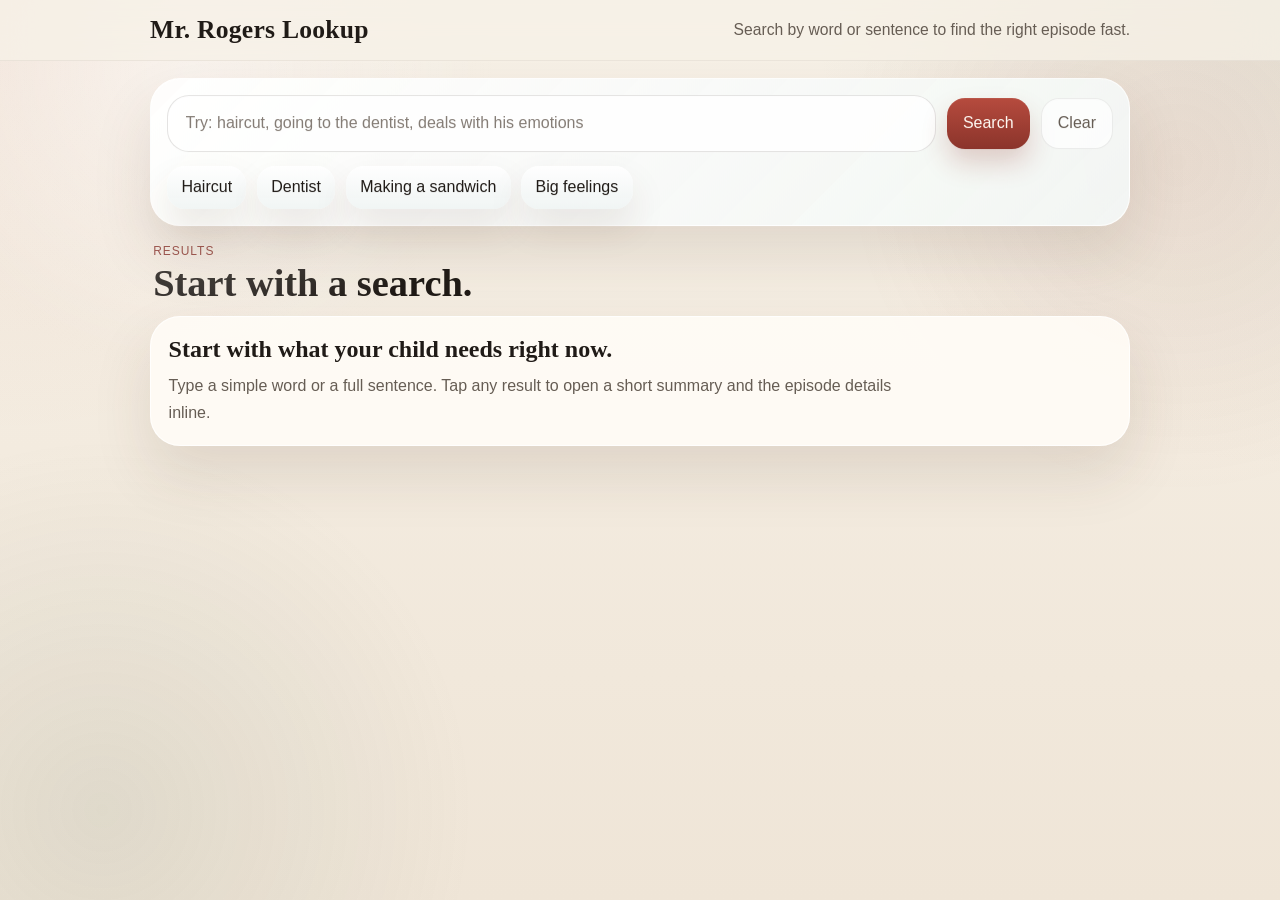
==== index.html @ 62a2e0cd "Publish site from source repo" ====
<!doctype html>
<html lang="en">
<head>
    <meta charset="utf-8">
    <meta name="viewport" content="width=device-width, initial-scale=1">
    <title>Mr. Rogers Lookup</title>
    <meta name="description" content="Search Mister Rogers' Neighborhood episodes by keyword or sentence.">
    <link rel="icon" href="favicon.svg" type="image/svg+xml">
    <link rel="stylesheet" href="assets/styles.css">
</head>
<body>
    <div class="page-glow" aria-hidden="true"></div>

    <header class="topbar">
        <div class="topbar-inner">
            <p class="brand-mark">Mr. Rogers Lookup</p>
            <p class="brand-copy">Search by word or sentence to find the right episode fast.</p>
        </div>
    </header>

    <main class="app-shell">
        <section class="search-panel">
            <form class="search-bar" id="searchForm" autocomplete="off">
                <label class="search-field" for="searchInput">
                    <span class="visually-hidden">Search episodes</span>
                    <input id="searchInput" name="q" type="search" placeholder="Try: haircut, going to the dentist, deals with his emotions" inputmode="search">
                </label>
                <button class="search-button" type="submit">Search</button>
                <button class="ghost-button" id="clearQueryButton" type="button">Clear</button>
            </form>

            <div class="starter-row" aria-label="Sample searches">
                <button class="starter-pill" type="button" data-sample-query="haircut">Haircut</button>
                <button class="starter-pill" type="button" data-sample-query="dentist">Dentist</button>
                <button class="starter-pill" type="button" data-sample-query="making a sandwich">Making a sandwich</button>
                <button class="starter-pill" type="button" data-sample-query="deals with his emotions">Big feelings</button>
            </div>
        </section>

        <section class="results-shell">
            <div class="results-toolbar">
                <div>
                    <p class="results-label">Results</p>
                    <h1 id="resultsSummary">Loading episodes...</h1>
                </div>
            </div>

            <section class="empty-state" id="emptyState">
                <h2>Start with what your child needs right now.</h2>
                <p>Type a simple word or a full sentence. Tap any result to open a short summary and the episode details inline.</p>
            </section>

            <div class="results-list" id="resultsList" aria-live="polite"></div>
        </section>
    </main>

    <script src="assets/vendor/jquery-3.7.1.min.js"></script>
    <script src="assets/app.js"></script>
</body>
</html>
---- assets/styles.css ----
:root {
    --paper: #f5efe4;
    --cream: #fcf8f2;
    --cloud: #eef4f3;
    --card: rgba(255, 252, 247, 0.9);
    --card-strong: rgba(255, 255, 255, 0.94);
    --berry: #b64b3e;
    --berry-deep: #8b342b;
    --moss: #6d7f6a;
    --ink: #201b17;
    --muted: #665d54;
    --line: rgba(32, 27, 23, 0.1);
    --line-strong: rgba(32, 27, 23, 0.16);
    --shadow-lg: 0 28px 60px rgba(77, 48, 34, 0.12);
    --shadow-md: 0 18px 36px rgba(77, 48, 34, 0.1);
    --radius-xl: 30px;
    --radius-lg: 24px;
    --radius-md: 18px;
    --radius-sm: 14px;
}

* {
    box-sizing: border-box;
}

html {
    scroll-behavior: smooth;
}

body {
    margin: 0;
    min-height: 100vh;
    color: var(--ink);
    font-family: "Avenir Next", "Segoe UI", "Trebuchet MS", sans-serif;
    background:
        radial-gradient(circle at top left, rgba(182, 75, 62, 0.08), transparent 28%),
        radial-gradient(circle at top right, rgba(109, 127, 106, 0.12), transparent 30%),
        linear-gradient(180deg, #f7f1e7 0%, #efe5d7 100%);
}

a {
    color: var(--berry-deep);
}

button,
input {
    font: inherit;
}

.visually-hidden {
    position: absolute;
    width: 1px;
    height: 1px;
    padding: 0;
    margin: -1px;
    overflow: hidden;
    clip: rect(0, 0, 0, 0);
    white-space: nowrap;
    border: 0;
}

.page-glow {
    position: fixed;
    inset: 0;
    pointer-events: none;
    background:
        radial-gradient(circle at 15% 8%, rgba(255, 255, 255, 0.45), transparent 22%),
        radial-gradient(circle at 92% 18%, rgba(182, 75, 62, 0.08), transparent 24%),
        radial-gradient(circle at 8% 90%, rgba(109, 127, 106, 0.12), transparent 26%);
}

.topbar {
    position: sticky;
    top: 0;
    z-index: 30;
    backdrop-filter: blur(18px);
    background: rgba(247, 241, 231, 0.78);
    border-bottom: 1px solid rgba(32, 27, 23, 0.06);
}

.topbar-inner,
.app-shell {
    width: min(980px, calc(100% - 1.1rem));
    margin: 0 auto;
}

.topbar-inner {
    display: flex;
    flex-wrap: wrap;
    justify-content: space-between;
    gap: 0.5rem 1rem;
    align-items: center;
    padding: 0.95rem 0 0.9rem;
}

.brand-mark {
    margin: 0;
    font-family: "Iowan Old Style", "Palatino Linotype", "Book Antiqua", serif;
    font-size: clamp(1.2rem, 2.8vw, 1.6rem);
    font-weight: 700;
    letter-spacing: 0.01em;
}

.brand-copy {
    margin: 0;
    color: var(--muted);
    font-size: 0.98rem;
}

.app-shell {
    padding: 1rem 0 2rem;
}

.search-panel,
.empty-state,
.result-card {
    position: relative;
    background: var(--card);
    border: 1px solid rgba(255, 255, 255, 0.75);
    box-shadow: var(--shadow-lg);
    border-radius: var(--radius-xl);
}

.search-panel {
    position: sticky;
    top: 4.85rem;
    z-index: 20;
    padding: 1rem;
    backdrop-filter: blur(14px);
    background:
        linear-gradient(135deg, rgba(255, 255, 255, 0.78), rgba(238, 244, 243, 0.72)),
        var(--card);
}

.search-bar {
    display: grid;
    grid-template-columns: 1fr auto auto;
    gap: 0.7rem;
    align-items: center;
}

.search-field {
    display: block;
}

.search-field input {
    width: 100%;
    min-height: 3.6rem;
    border: 1px solid rgba(32, 27, 23, 0.12);
    border-radius: 22px;
    padding: 0 1.1rem;
    font-size: 1rem;
    color: var(--ink);
    background: rgba(255, 255, 255, 0.88);
    box-shadow: inset 0 1px 0 rgba(255, 255, 255, 0.8);
}

.search-field input::placeholder {
    color: rgba(102, 93, 84, 0.8);
}

.search-field input:focus {
    outline: none;
    border-color: rgba(182, 75, 62, 0.45);
    box-shadow:
        inset 0 1px 0 rgba(255, 255, 255, 0.8),
        0 0 0 4px rgba(182, 75, 62, 0.12);
}

.search-button,
.ghost-button,
.starter-pill,
.source-link {
    min-height: 3.2rem;
    border: 0;
    border-radius: 18px;
    padding: 0.75rem 1rem;
    cursor: pointer;
    transition: transform 150ms ease, box-shadow 150ms ease, background 150ms ease;
}

.search-button:hover,
.ghost-button:hover,
.starter-pill:hover,
.source-link:hover,
.result-toggle:hover {
    transform: translateY(-1px);
}

.search-button {
    background: linear-gradient(180deg, var(--berry) 0%, var(--berry-deep) 100%);
    color: #fffaf4;
    box-shadow: 0 14px 26px rgba(139, 52, 43, 0.22);
}

.ghost-button {
    background: rgba(255, 255, 255, 0.7);
    color: var(--muted);
    border: 1px solid rgba(32, 27, 23, 0.08);
}

.starter-row {
    display: flex;
    flex-wrap: wrap;
    gap: 0.65rem;
    margin-top: 0.85rem;
}

.starter-pill {
    min-height: 2.7rem;
    padding: 0.55rem 0.9rem;
    background: linear-gradient(180deg, rgba(255, 255, 255, 0.96), rgba(239, 244, 243, 0.9));
    color: var(--ink);
    box-shadow: var(--shadow-md);
}

.results-shell {
    margin-top: 1rem;
}

.results-toolbar {
    display: flex;
    justify-content: space-between;
    align-items: end;
    gap: 0.8rem;
    padding: 0.2rem 0.2rem 0.8rem;
}

.results-label,
.result-code,
.detail-label {
    margin: 0 0 0.3rem;
    text-transform: uppercase;
    letter-spacing: 0.08em;
    font-size: 0.75rem;
    color: var(--berry-deep);
}

.results-toolbar h1,
.empty-state h2,
.result-title,
.detail-block h3 {
    margin: 0;
    font-family: "Iowan Old Style", "Palatino Linotype", "Book Antiqua", serif;
    line-height: 1.06;
}

.results-toolbar h1 {
    font-size: clamp(1.7rem, 4vw, 2.4rem);
}

.empty-state {
    padding: 1.2rem 1.1rem;
}

.empty-state p {
    margin: 0.7rem 0 0;
    color: var(--muted);
    line-height: 1.65;
    max-width: 48rem;
}

.results-list {
    display: grid;
    gap: 0.85rem;
}

.result-card {
    overflow: hidden;
    cursor: pointer;
}

.result-shell {
    padding: 1rem 1rem 0.95rem;
    user-select: text;
}

.result-header {
    display: flex;
    gap: 0.8rem;
    justify-content: space-between;
    align-items: start;
}

.result-title {
    font-size: clamp(1.2rem, 3vw, 1.6rem);
}

.result-meta,
.tag-list,
.detail-meta {
    display: flex;
    flex-wrap: wrap;
    gap: 0.5rem;
}

.result-meta {
    margin: 0.8rem 0 0.7rem;
}

.meta-chip,
.tag {
    display: inline-flex;
    align-items: center;
    min-height: 2rem;
    padding: 0.35rem 0.7rem;
    border-radius: 999px;
    border: 1px solid var(--line);
    background: rgba(255, 255, 255, 0.8);
    color: var(--muted);
    font-size: 0.92rem;
}

.result-summary,
.detail-block p,
.detail-list li {
    margin: 0;
    color: var(--ink);
    line-height: 1.68;
}

mark {
    background: rgba(255, 218, 119, 0.6);
    color: inherit;
    padding: 0 0.12rem;
    border-radius: 0.2rem;
}

.result-footer {
    display: flex;
    justify-content: space-between;
    align-items: center;
    gap: 0.8rem;
    margin-top: 0.9rem;
}

.result-prompt {
    color: var(--muted);
    font-size: 0.94rem;
}

.result-action {
    min-height: 2.75rem;
    border: 0;
    border-radius: 999px;
    padding: 0.6rem 0.95rem;
    cursor: pointer;
    background: rgba(182, 75, 62, 0.1);
    color: var(--berry-deep);
    font-weight: 600;
}

.result-action:hover {
    background: rgba(182, 75, 62, 0.16);
}

.detail-panel {
    border-top: 1px solid rgba(32, 27, 23, 0.08);
    padding: 0.95rem 1rem 1rem;
    background:
        linear-gradient(180deg, rgba(238, 244, 243, 0.4), rgba(255, 255, 255, 0));
}

.detail-grid {
    display: grid;
    grid-template-columns: minmax(0, 1.5fr) minmax(220px, 0.9fr);
    gap: 1rem;
}

.detail-block {
    display: grid;
    gap: 0.7rem;
}

.detail-lead {
    color: var(--muted);
}

.detail-list {
    margin: 0;
    padding-left: 1.1rem;
    color: var(--muted);
}

.detail-list li + li {
    margin-top: 0.45rem;
}

.source-links {
    display: flex;
    flex-wrap: wrap;
    gap: 0.6rem;
}

.source-link {
    display: inline-flex;
    align-items: center;
    justify-content: center;
    min-height: 2.8rem;
    padding: 0.65rem 0.95rem;
    text-decoration: none;
    background: linear-gradient(180deg, rgba(255, 255, 255, 0.96), rgba(247, 241, 231, 0.9));
    color: var(--berry-deep);
    box-shadow: var(--shadow-md);
}

@media (max-width: 900px) {
    .detail-grid {
        grid-template-columns: 1fr;
    }
}

@media (max-width: 700px) {
    .topbar-inner,
    .app-shell {
        width: min(100%, calc(100% - 0.85rem));
    }

    .topbar-inner {
        padding: 0.8rem 0 0.82rem;
    }

    .search-panel {
        top: 4.6rem;
        padding: 0.85rem;
        border-radius: 24px;
    }

    .search-bar {
        grid-template-columns: 1fr 1fr;
    }

    .search-field {
        grid-column: 1 / -1;
    }

    .results-toolbar {
        padding-inline: 0.05rem;
    }

    .result-toggle,
    .detail-panel,
    .empty-state {
        padding-left: 0.9rem;
        padding-right: 0.9rem;
    }

    .result-footer {
        align-items: start;
        flex-direction: column;
    }
}
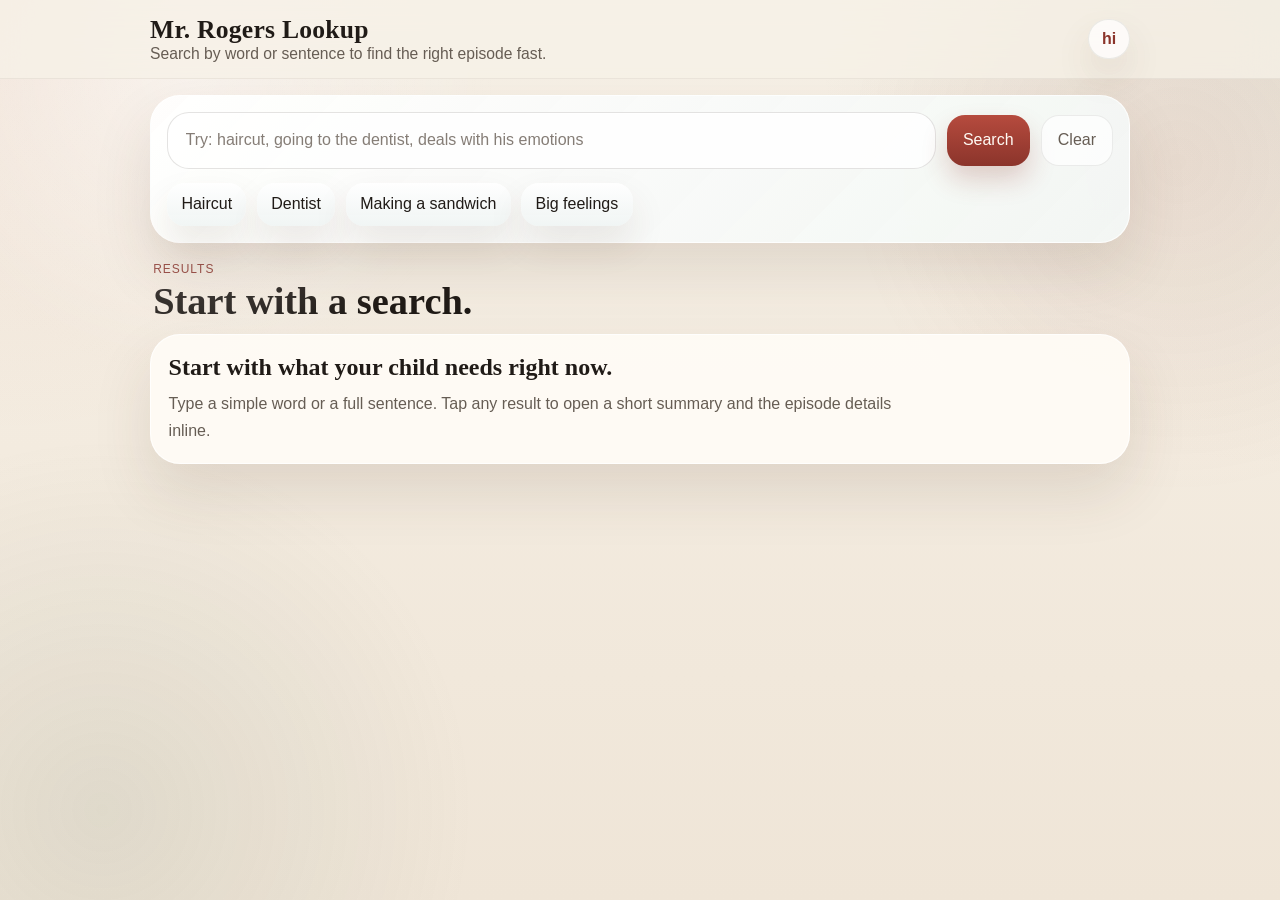
==== commit 0ce34e36: "Publish site from source repo" ====
--- a/index.html
+++ b/index.html
@@ -13,8 +13,11 @@
 
     <header class="topbar">
         <div class="topbar-inner">
-            <p class="brand-mark">Mr. Rogers Lookup</p>
-            <p class="brand-copy">Search by word or sentence to find the right episode fast.</p>
+            <div class="topbar-copy">
+                <p class="brand-mark">Mr. Rogers Lookup</p>
+                <p class="brand-copy">Search by word or sentence to find the right episode fast.</p>
+            </div>
+            <a class="topbar-link" href="letter.html">hi</a>
         </div>
     </header>
 
--- a/assets/styles.css
+++ b/assets/styles.css
@@ -93,6 +93,10 @@
     padding: 0.95rem 0 0.9rem;
 }
 
+.topbar-copy {
+    min-width: 0;
+}
+
 .brand-mark {
     margin: 0;
     font-family: "Iowan Old Style", "Palatino Linotype", "Book Antiqua", serif;
@@ -105,6 +109,25 @@
     margin: 0;
     color: var(--muted);
     font-size: 0.98rem;
+}
+
+.topbar-link {
+    display: inline-flex;
+    align-items: center;
+    justify-content: center;
+    min-height: 2.5rem;
+    padding: 0.35rem 0.8rem;
+    border-radius: 999px;
+    background: rgba(255, 255, 255, 0.72);
+    border: 1px solid rgba(32, 27, 23, 0.08);
+    color: var(--berry-deep);
+    text-decoration: none;
+    font-weight: 700;
+    box-shadow: var(--shadow-md);
+}
+
+.topbar-link:hover {
+    transform: translateY(-1px);
 }
 
 .app-shell {
@@ -404,6 +427,95 @@
     box-shadow: var(--shadow-md);
 }
 
+.letter-shell {
+    width: min(860px, calc(100% - 1.1rem));
+    margin: 0 auto;
+    padding: 1rem 0 2.4rem;
+}
+
+.letter-card {
+    position: relative;
+    background: var(--card-strong);
+    border: 1px solid rgba(255, 255, 255, 0.8);
+    box-shadow: var(--shadow-lg);
+    border-radius: var(--radius-xl);
+    padding: 1.35rem 1.2rem 1.45rem;
+}
+
+.letter-kicker {
+    margin: 0 0 0.65rem;
+    text-transform: uppercase;
+    letter-spacing: 0.08em;
+    font-size: 0.74rem;
+    color: var(--berry-deep);
+}
+
+.letter-card h1,
+.letter-card h2 {
+    margin: 0;
+    font-family: "Iowan Old Style", "Palatino Linotype", "Book Antiqua", serif;
+    line-height: 1.08;
+}
+
+.letter-card h1 {
+    font-size: clamp(2rem, 5vw, 3rem);
+}
+
+.letter-intro,
+.letter-card p,
+.letter-card li {
+    color: var(--ink);
+    line-height: 1.72;
+}
+
+.letter-intro {
+    margin: 0.9rem 0 0;
+    font-size: 1.03rem;
+}
+
+.letter-sections {
+    display: grid;
+    gap: 1.1rem;
+    margin-top: 1.4rem;
+}
+
+.letter-section {
+    padding-top: 1.05rem;
+    border-top: 1px solid var(--line);
+}
+
+.letter-section h2 {
+    font-size: 1.45rem;
+    margin-bottom: 0.55rem;
+}
+
+.letter-section p {
+    margin: 0.6rem 0 0;
+}
+
+.letter-section ul {
+    margin: 0.7rem 0 0;
+    padding-left: 1.1rem;
+}
+
+.letter-diagram {
+    margin: 0.85rem 0 0;
+    padding: 0.95rem 1rem;
+    overflow-x: auto;
+    border-radius: var(--radius-md);
+    border: 1px solid var(--line);
+    background: rgba(32, 27, 23, 0.04);
+    color: var(--ink);
+    font: 0.92rem/1.55 "SFMono-Regular", "Cascadia Mono", "Liberation Mono", monospace;
+}
+
+.letter-close {
+    margin-top: 1.35rem;
+    padding-top: 1.05rem;
+    border-top: 1px solid var(--line);
+    color: var(--muted);
+}
+
 @media (max-width: 900px) {
     .detail-grid {
         grid-template-columns: 1fr;
@@ -412,7 +524,8 @@
 
 @media (max-width: 700px) {
     .topbar-inner,
-    .app-shell {
+    .app-shell,
+    .letter-shell {
         width: min(100%, calc(100% - 0.85rem));
     }
 
@@ -436,6 +549,16 @@
 
     .results-toolbar {
         padding-inline: 0.05rem;
+    }
+
+    .topbar-link {
+        min-height: 2.3rem;
+        padding-inline: 0.72rem;
+    }
+
+    .letter-card {
+        padding: 1.15rem 0.95rem 1.2rem;
+        border-radius: 24px;
     }
 
     .result-toggle,
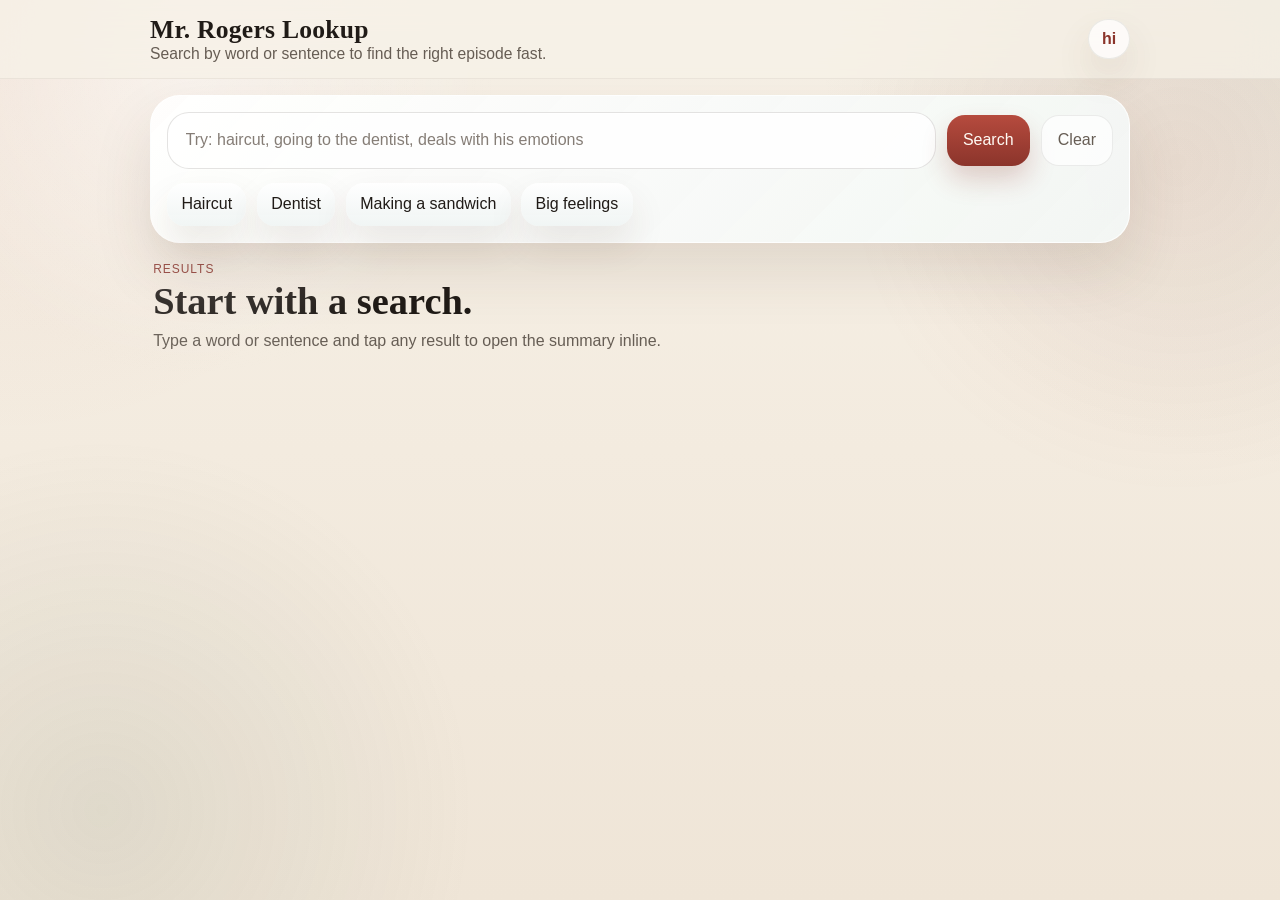
==== commit e937a56f: "Publish site from source repo" ====
--- a/index.html
+++ b/index.html
@@ -45,13 +45,9 @@
                 <div>
                     <p class="results-label">Results</p>
                     <h1 id="resultsSummary">Loading episodes...</h1>
+                    <p class="results-hint" id="resultsHint">Getting the episode list ready.</p>
                 </div>
             </div>
-
-            <section class="empty-state" id="emptyState">
-                <h2>Start with what your child needs right now.</h2>
-                <p>Type a simple word or a full sentence. Tap any result to open a short summary and the episode details inline.</p>
-            </section>
 
             <div class="results-list" id="resultsList" aria-live="polite"></div>
         </section>
--- a/assets/styles.css
+++ b/assets/styles.css
@@ -135,7 +135,6 @@
 }
 
 .search-panel,
-.empty-state,
 .result-card {
     position: relative;
     background: var(--card);
@@ -260,7 +259,6 @@
 }
 
 .results-toolbar h1,
-.empty-state h2,
 .result-title,
 .detail-block h3 {
     margin: 0;
@@ -272,15 +270,11 @@
     font-size: clamp(1.7rem, 4vw, 2.4rem);
 }
 
-.empty-state {
-    padding: 1.2rem 1.1rem;
-}
-
-.empty-state p {
-    margin: 0.7rem 0 0;
-    color: var(--muted);
-    line-height: 1.65;
-    max-width: 48rem;
+.results-hint {
+    margin: 0.45rem 0 0;
+    color: var(--muted);
+    line-height: 1.55;
+    max-width: 42rem;
 }
 
 .results-list {
@@ -439,7 +433,12 @@
     border: 1px solid rgba(255, 255, 255, 0.8);
     box-shadow: var(--shadow-lg);
     border-radius: var(--radius-xl);
-    padding: 1.35rem 1.2rem 1.45rem;
+    padding: 1.5rem 1.35rem 1.6rem;
+}
+
+.letter-body {
+    max-width: 44rem;
+    margin: 0 auto;
 }
 
 .letter-kicker {
@@ -561,9 +560,7 @@
         border-radius: 24px;
     }
 
-    .result-toggle,
-    .detail-panel,
-    .empty-state {
+    .detail-panel {
         padding-left: 0.9rem;
         padding-right: 0.9rem;
     }
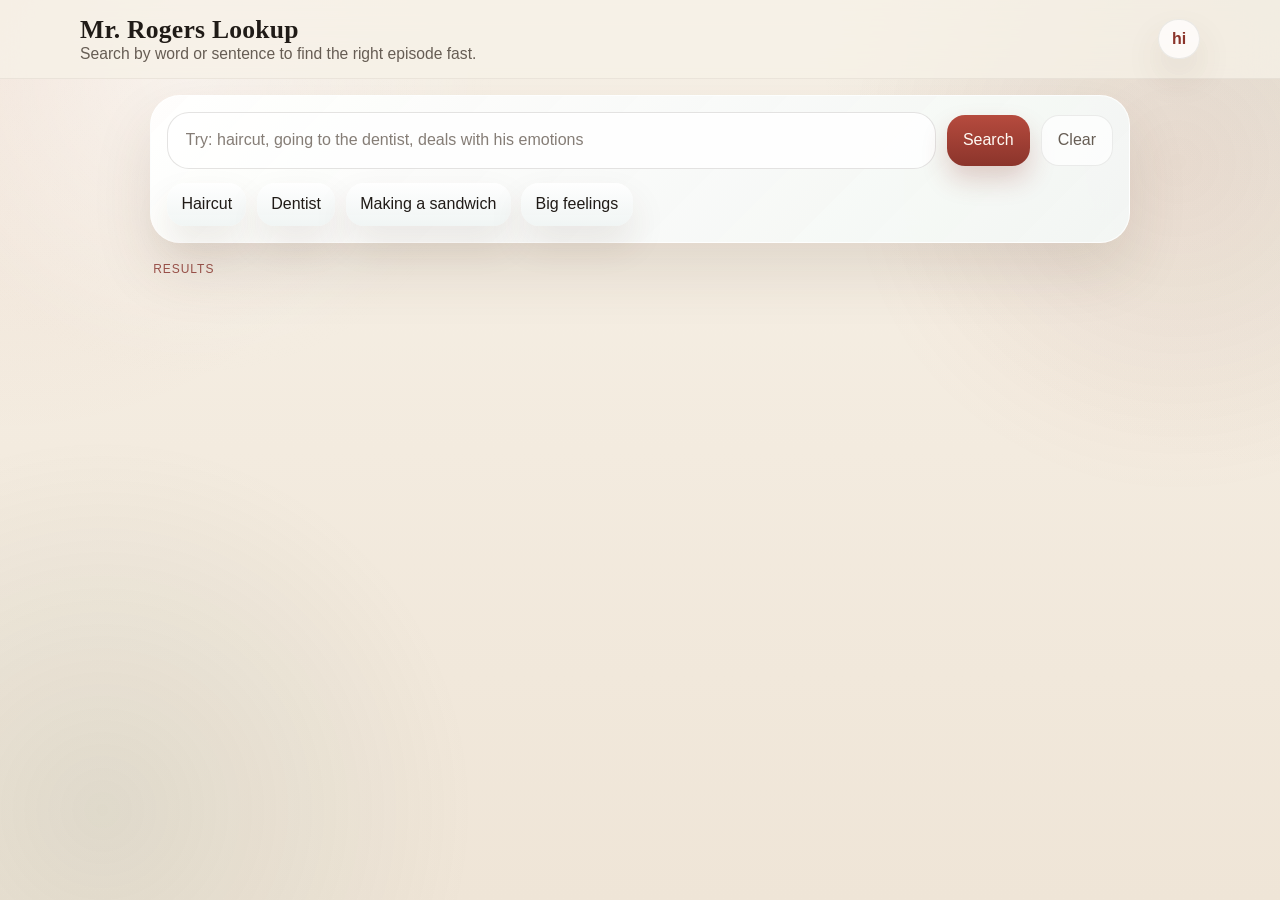
==== commit 201b0d08: "Publish site from source repo" ====
--- a/index.html
+++ b/index.html
@@ -41,11 +41,11 @@
         </section>
 
         <section class="results-shell">
-            <div class="results-toolbar">
+            <div class="results-toolbar" id="resultsToolbar" hidden>
                 <div>
                     <p class="results-label">Results</p>
-                    <h1 id="resultsSummary">Loading episodes...</h1>
-                    <p class="results-hint" id="resultsHint">Getting the episode list ready.</p>
+                    <h1 id="resultsSummary"></h1>
+                    <p class="results-hint" id="resultsHint"></p>
                 </div>
             </div>
 
--- a/assets/styles.css
+++ b/assets/styles.css
@@ -78,7 +78,11 @@
     border-bottom: 1px solid rgba(32, 27, 23, 0.06);
 }
 
-.topbar-inner,
+.topbar-inner {
+    width: min(1120px, calc(100% - 1.1rem));
+    margin: 0 auto;
+}
+
 .app-shell {
     width: min(980px, calc(100% - 1.1rem));
     margin: 0 auto;
@@ -115,6 +119,7 @@
     display: inline-flex;
     align-items: center;
     justify-content: center;
+    margin-left: auto;
     min-height: 2.5rem;
     padding: 0.35rem 0.8rem;
     border-radius: 999px;
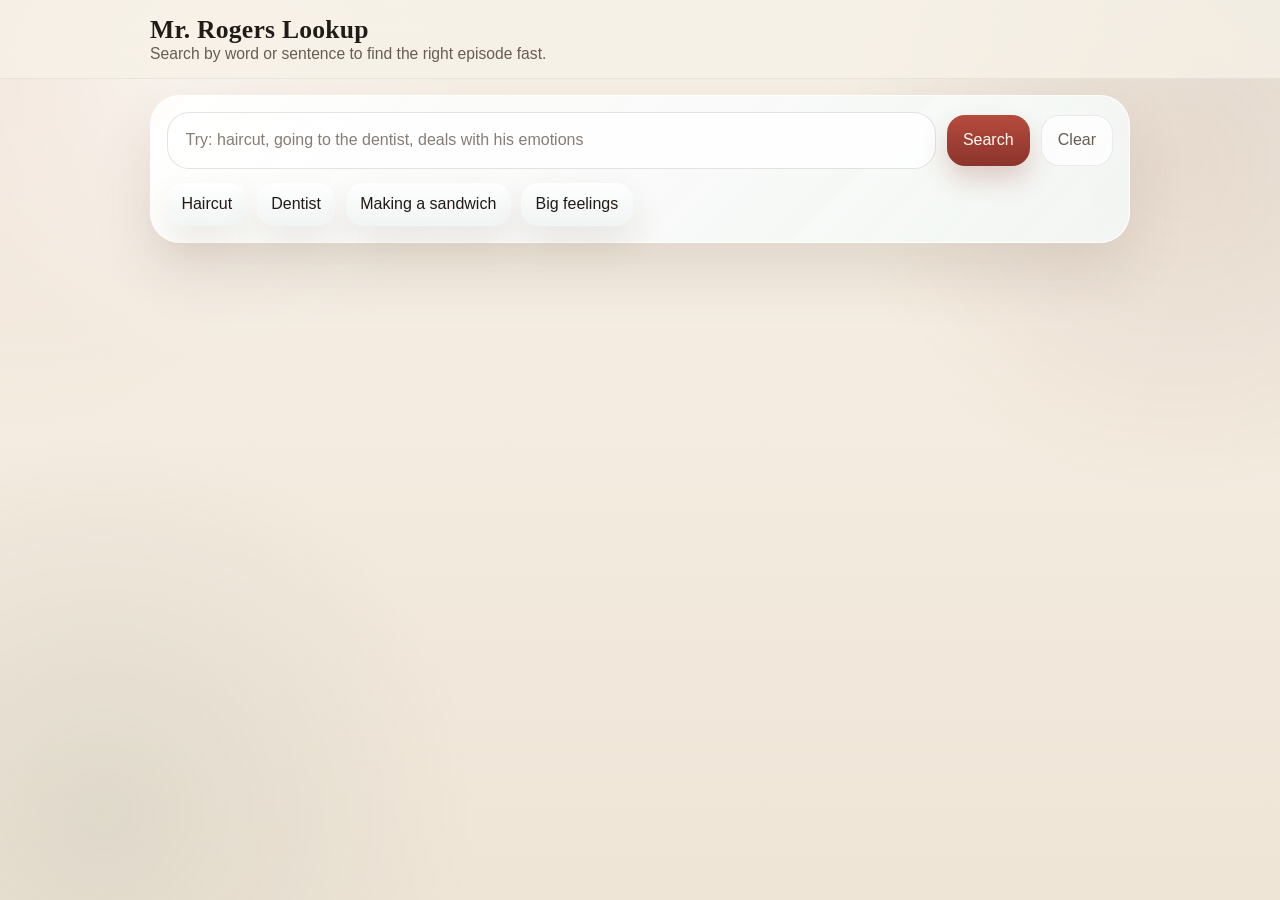
==== commit e2d1fa41: "Publish site from source repo" ====
--- a/index.html
+++ b/index.html
@@ -17,7 +17,6 @@
                 <p class="brand-mark">Mr. Rogers Lookup</p>
                 <p class="brand-copy">Search by word or sentence to find the right episode fast.</p>
             </div>
-            <a class="topbar-link" href="letter.html">hi</a>
         </div>
     </header>
 
--- a/assets/styles.css
+++ b/assets/styles.css
@@ -23,6 +23,10 @@
     box-sizing: border-box;
 }
 
+[hidden] {
+    display: none !important;
+}
+
 html {
     scroll-behavior: smooth;
 }
@@ -78,14 +82,14 @@
     border-bottom: 1px solid rgba(32, 27, 23, 0.06);
 }
 
-.topbar-inner {
-    width: min(1120px, calc(100% - 1.1rem));
-    margin: 0 auto;
-}
-
+.topbar-inner,
 .app-shell {
     width: min(980px, calc(100% - 1.1rem));
     margin: 0 auto;
+}
+
+.letter-page .topbar-inner {
+    width: min(1120px, calc(100% - 1.1rem));
 }
 
 .topbar-inner {
@@ -107,6 +111,17 @@
     font-size: clamp(1.2rem, 2.8vw, 1.6rem);
     font-weight: 700;
     letter-spacing: 0.01em;
+}
+
+.brand-link {
+    color: inherit;
+    text-decoration: none;
+}
+
+.brand-link:hover {
+    text-decoration: underline;
+    text-decoration-thickness: 1px;
+    text-underline-offset: 0.14em;
 }
 
 .brand-copy {
@@ -454,6 +469,21 @@
     color: var(--berry-deep);
 }
 
+.letter-date,
+.letter-salute {
+    margin: 0;
+    color: var(--muted);
+}
+
+.letter-date {
+    font-size: 0.95rem;
+}
+
+.letter-salute {
+    margin-top: 0.9rem;
+    font-weight: 600;
+}
+
 .letter-card h1,
 .letter-card h2 {
     margin: 0;
@@ -477,6 +507,50 @@
     font-size: 1.03rem;
 }
 
+.letter-overview {
+    display: grid;
+    grid-template-columns: repeat(auto-fit, minmax(210px, 1fr));
+    gap: 0.9rem;
+    margin-top: 1.2rem;
+}
+
+.summary-card,
+.callout-card,
+.qa-card,
+.timeline-step {
+    border-radius: var(--radius-md);
+    border: 1px solid var(--line);
+    background: rgba(255, 255, 255, 0.72);
+    box-shadow: var(--shadow-md);
+}
+
+.summary-card {
+    display: grid;
+    align-content: start;
+    gap: 0.35rem;
+    min-height: 9.25rem;
+    padding: 1rem 1rem 1.05rem;
+    border: 1px solid rgba(182, 75, 62, 0.16);
+    background:
+        linear-gradient(180deg, rgba(255, 255, 255, 0.96), rgba(247, 241, 231, 0.9));
+    box-shadow: 0 18px 34px rgba(77, 48, 34, 0.08);
+}
+
+.summary-label {
+    margin: 0 0 0.35rem;
+    text-transform: uppercase;
+    letter-spacing: 0.08em;
+    font-size: 0.72rem;
+    color: var(--berry-deep);
+}
+
+.summary-value {
+    margin: 0;
+    line-height: 1.5;
+    color: var(--ink);
+    font-size: 0.98rem;
+}
+
 .letter-sections {
     display: grid;
     gap: 1.1rem;
@@ -500,6 +574,65 @@
 .letter-section ul {
     margin: 0.7rem 0 0;
     padding-left: 1.1rem;
+}
+
+.callout-grid,
+.qa-grid {
+    display: grid;
+    grid-template-columns: repeat(3, minmax(0, 1fr));
+    gap: 0.8rem;
+    margin-top: 0.95rem;
+}
+
+.callout-card,
+.qa-card {
+    padding: 0.95rem 1rem;
+}
+
+.callout-card h3,
+.qa-card h3 {
+    margin: 0;
+    font-family: "Iowan Old Style", "Palatino Linotype", "Book Antiqua", serif;
+    font-size: 1.14rem;
+    line-height: 1.14;
+}
+
+.callout-card p,
+.qa-card p {
+    margin: 0.55rem 0 0;
+    color: var(--muted);
+    line-height: 1.62;
+}
+
+.timeline {
+    display: grid;
+    grid-template-columns: repeat(5, minmax(0, 1fr));
+    gap: 0.8rem;
+    margin-top: 0.95rem;
+}
+
+.timeline-step {
+    padding: 0.95rem 1rem;
+}
+
+.timeline-time {
+    display: block;
+    margin: 0 0 0.35rem;
+    text-transform: uppercase;
+    letter-spacing: 0.08em;
+    font-size: 0.72rem;
+    color: var(--berry-deep);
+}
+
+.timeline-step strong {
+    display: block;
+    line-height: 1.35;
+}
+
+.timeline-step p {
+    margin: 0.5rem 0 0;
+    color: var(--muted);
+    line-height: 1.58;
 }
 
 .letter-diagram {
@@ -513,16 +646,32 @@
     font: 0.92rem/1.55 "SFMono-Regular", "Cascadia Mono", "Liberation Mono", monospace;
 }
 
-.letter-close {
+.letter-ending {
     margin-top: 1.35rem;
     padding-top: 1.05rem;
     border-top: 1px solid var(--line);
+}
+
+.letter-updated {
+    margin-top: 0.75rem;
+    color: var(--muted);
+    font-size: 0.94rem;
+}
+
+.letter-close {
+    margin-top: 0.8rem;
     color: var(--muted);
 }
 
 @media (max-width: 900px) {
     .detail-grid {
         grid-template-columns: 1fr;
+    }
+
+    .timeline,
+    .callout-grid,
+    .qa-grid {
+        grid-template-columns: repeat(2, minmax(0, 1fr));
     }
 }
 
@@ -565,6 +714,13 @@
         border-radius: 24px;
     }
 
+    .letter-overview,
+    .timeline,
+    .callout-grid,
+    .qa-grid {
+        grid-template-columns: 1fr;
+    }
+
     .detail-panel {
         padding-left: 0.9rem;
         padding-right: 0.9rem;
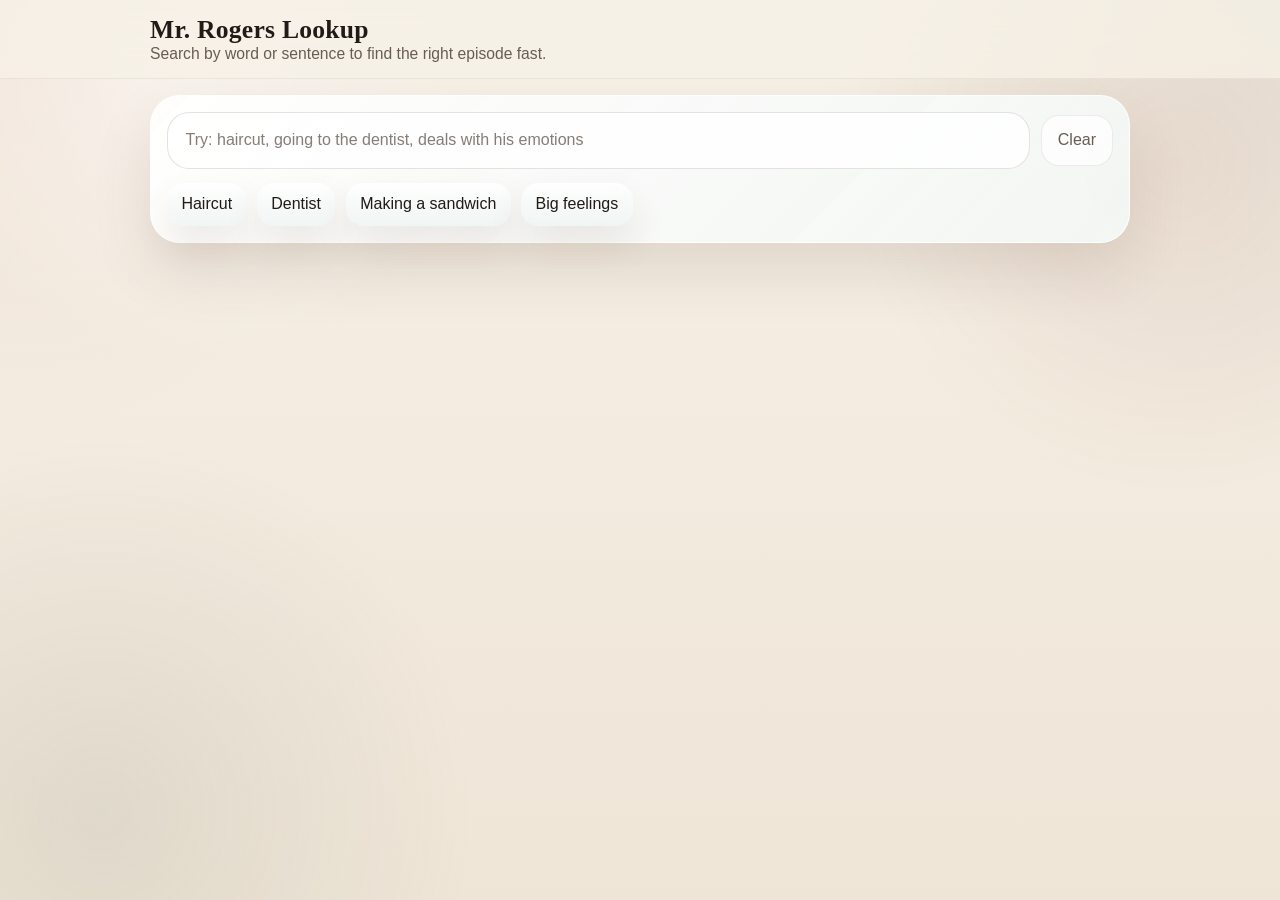
==== commit e1304edb: "Publish site from source repo" ====
--- a/index.html
+++ b/index.html
@@ -27,7 +27,6 @@
                     <span class="visually-hidden">Search episodes</span>
                     <input id="searchInput" name="q" type="search" placeholder="Try: haircut, going to the dentist, deals with his emotions" inputmode="search">
                 </label>
-                <button class="search-button" type="submit">Search</button>
                 <button class="ghost-button" id="clearQueryButton" type="button">Clear</button>
             </form>
 
--- a/assets/styles.css
+++ b/assets/styles.css
@@ -176,7 +176,7 @@
 
 .search-bar {
     display: grid;
-    grid-template-columns: 1fr auto auto;
+    grid-template-columns: 1fr auto;
     gap: 0.7rem;
     align-items: center;
 }
@@ -209,7 +209,6 @@
         0 0 0 4px rgba(182, 75, 62, 0.12);
 }
 
-.search-button,
 .ghost-button,
 .starter-pill,
 .source-link {
@@ -221,18 +220,11 @@
     transition: transform 150ms ease, box-shadow 150ms ease, background 150ms ease;
 }
 
-.search-button:hover,
 .ghost-button:hover,
 .starter-pill:hover,
 .source-link:hover,
 .result-toggle:hover {
     transform: translateY(-1px);
-}
-
-.search-button {
-    background: linear-gradient(180deg, var(--berry) 0%, var(--berry-deep) 100%);
-    color: #fffaf4;
-    box-shadow: 0 14px 26px rgba(139, 52, 43, 0.22);
 }
 
 .ghost-button {
@@ -692,14 +684,6 @@
         border-radius: 24px;
     }
 
-    .search-bar {
-        grid-template-columns: 1fr 1fr;
-    }
-
-    .search-field {
-        grid-column: 1 / -1;
-    }
-
     .results-toolbar {
         padding-inline: 0.05rem;
     }
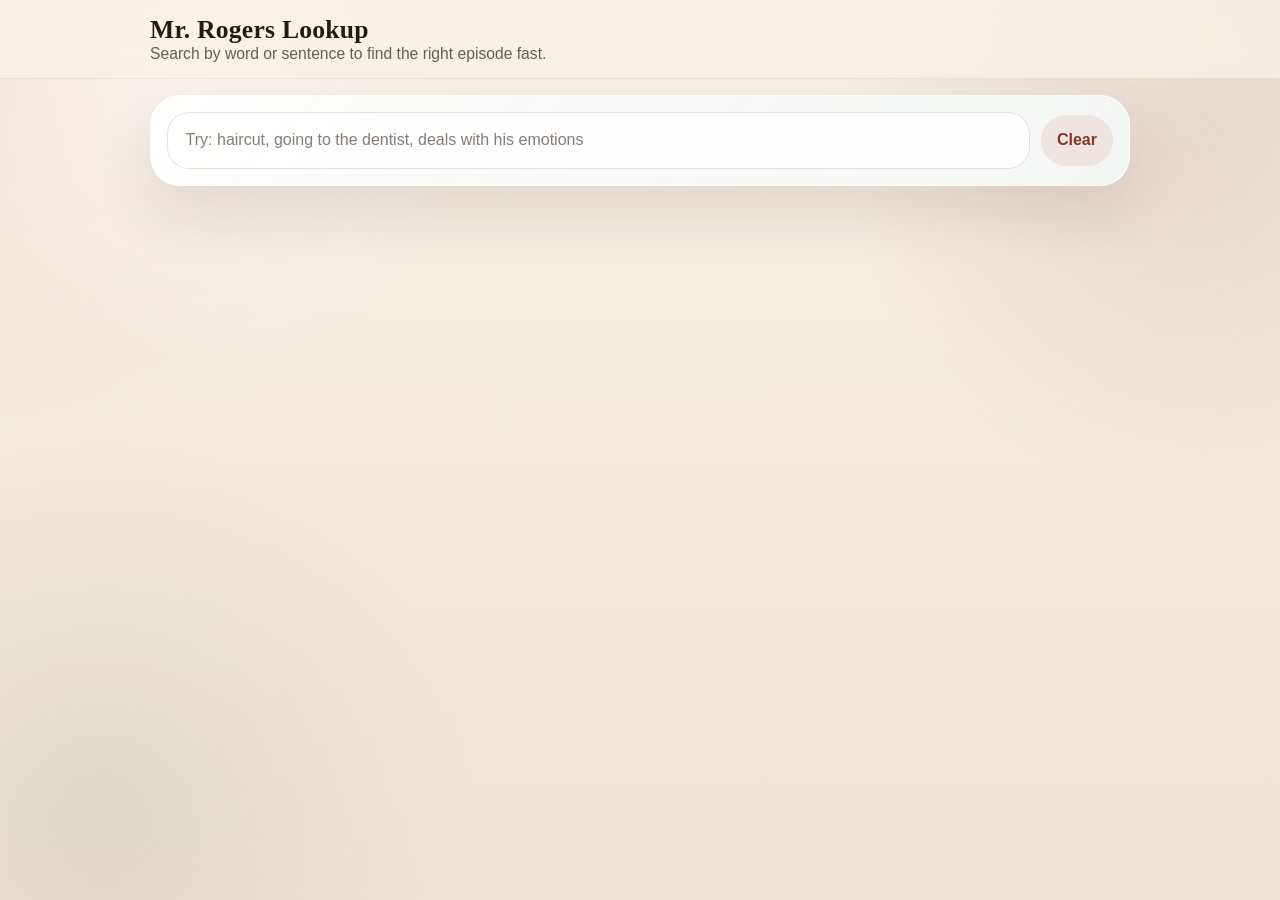
==== commit c862b156: "Publish site from source repo" ====
--- a/index.html
+++ b/index.html
@@ -27,15 +27,8 @@
                     <span class="visually-hidden">Search episodes</span>
                     <input id="searchInput" name="q" type="search" placeholder="Try: haircut, going to the dentist, deals with his emotions" inputmode="search">
                 </label>
-                <button class="ghost-button" id="clearQueryButton" type="button">Clear</button>
+                <button class="result-action search-clear-button" id="clearQueryButton" type="button">Clear</button>
             </form>
-
-            <div class="starter-row" aria-label="Sample searches">
-                <button class="starter-pill" type="button" data-sample-query="haircut">Haircut</button>
-                <button class="starter-pill" type="button" data-sample-query="dentist">Dentist</button>
-                <button class="starter-pill" type="button" data-sample-query="making a sandwich">Making a sandwich</button>
-                <button class="starter-pill" type="button" data-sample-query="deals with his emotions">Big feelings</button>
-            </div>
         </section>
 
         <section class="results-shell">
--- a/assets/styles.css
+++ b/assets/styles.css
@@ -209,8 +209,6 @@
         0 0 0 4px rgba(182, 75, 62, 0.12);
 }
 
-.ghost-button,
-.starter-pill,
 .source-link {
     min-height: 3.2rem;
     border: 0;
@@ -220,32 +218,10 @@
     transition: transform 150ms ease, box-shadow 150ms ease, background 150ms ease;
 }
 
-.ghost-button:hover,
-.starter-pill:hover,
 .source-link:hover,
-.result-toggle:hover {
+.result-toggle:hover,
+.search-clear-button:hover {
     transform: translateY(-1px);
-}
-
-.ghost-button {
-    background: rgba(255, 255, 255, 0.7);
-    color: var(--muted);
-    border: 1px solid rgba(32, 27, 23, 0.08);
-}
-
-.starter-row {
-    display: flex;
-    flex-wrap: wrap;
-    gap: 0.65rem;
-    margin-top: 0.85rem;
-}
-
-.starter-pill {
-    min-height: 2.7rem;
-    padding: 0.55rem 0.9rem;
-    background: linear-gradient(180deg, rgba(255, 255, 255, 0.96), rgba(239, 244, 243, 0.9));
-    color: var(--ink);
-    box-shadow: var(--shadow-md);
 }
 
 .results-shell {
@@ -383,6 +359,11 @@
     background: rgba(182, 75, 62, 0.16);
 }
 
+.search-clear-button {
+    min-height: 3.2rem;
+    padding: 0.75rem 1rem;
+}
+
 .detail-panel {
     border-top: 1px solid rgba(32, 27, 23, 0.08);
     padding: 0.95rem 1rem 1rem;
